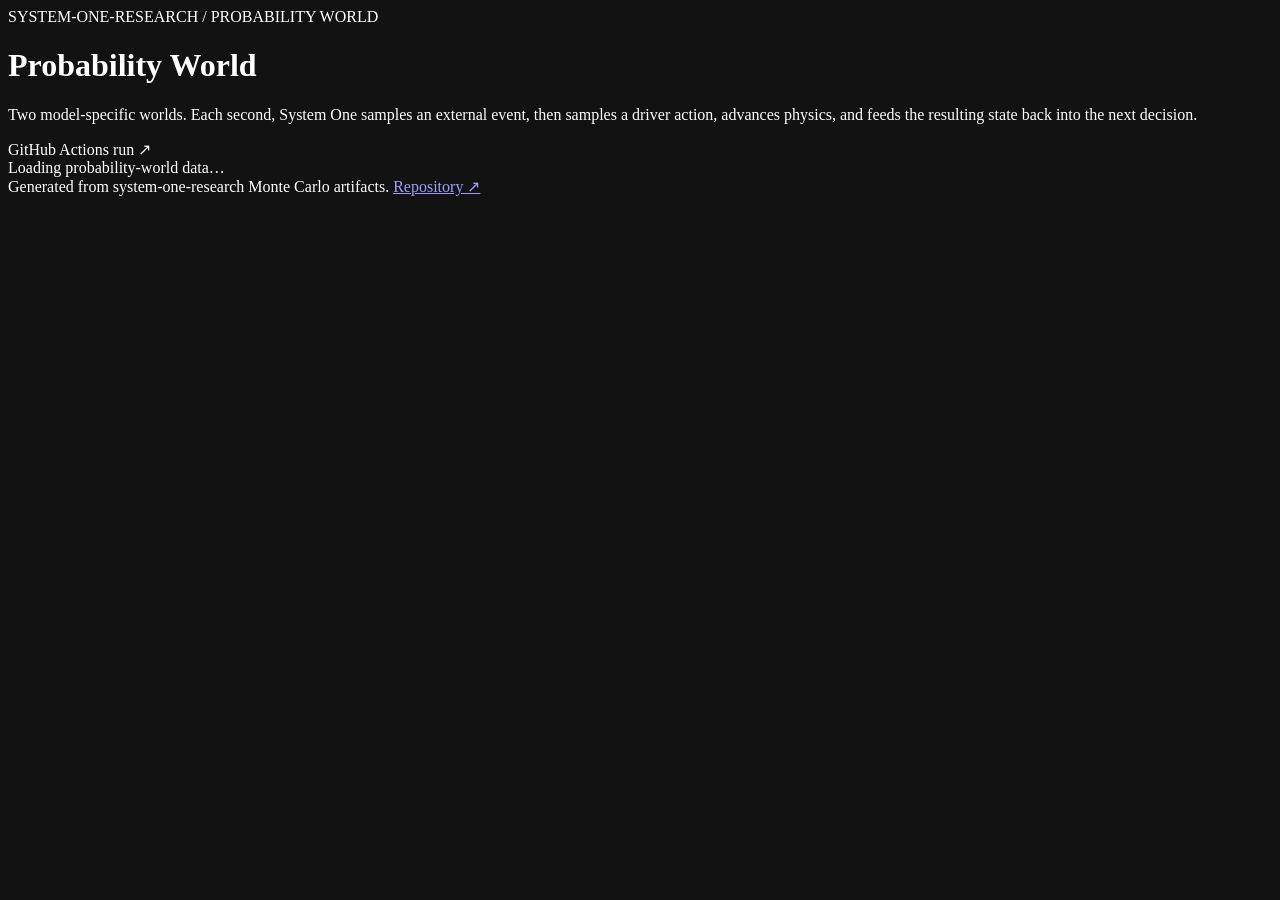
==== site/index.html @ 891735e2 "pages: add probability-world replay shell" ====
<!doctype html>
<html lang="en">
<head>
  <meta charset="utf-8" />
  <meta name="viewport" content="width=device-width,initial-scale=1" />
  <meta name="color-scheme" content="dark" />
  <title>System One Probability World</title>
  <meta name="description" content="Animated replay of model-specific probabilistic worlds generated by System One decision models." />
  <link rel="stylesheet" href="./styles.css" />
</head>
<body>
  <div class="page-shell">
    <header class="hero">
      <div>
        <div class="eyebrow">SYSTEM-ONE-RESEARCH / PROBABILITY WORLD</div>
        <h1>Probability World</h1>
        <p class="hero-copy">Two model-specific worlds. Each second, System One samples an external event, then samples a driver action, advances physics, and feeds the resulting state back into the next decision.</p>
      </div>
      <a id="run-link" class="button secondary" target="_blank" rel="noreferrer">GitHub Actions run ↗</a>
    </header>

    <section id="loading" class="loading-card">Loading probability-world data…</section>

    <main id="app" hidden>
      <section class="control-panel panel">
        <div class="control-group world-control">
          <label for="world-select">Worldline</label>
          <select id="world-select"></select>
          <button id="random-world" class="icon-button">Shuffle</button>
        </div>
        <div class="playback-group">
          <button id="prev-step" class="icon-button" aria-label="Previous step">←</button>
          <button id="play-toggle" class="button primary">Play</button>
          <button id="next-step" class="icon-button" aria-label="Next step">→</button>
          <label class="speed-select">Speed
            <select id="speed-select">
              <option value="1400">0.5×</option>
              <option value="800" selected>1×</option>
              <option value="420">2×</option>
              <option value="220">4×</option>
            </select>
          </label>
        </div>
        <div class="step-control">
          <div class="step-label">Step <strong id="step-number">0</strong> / <span id="step-max">15</span></div>
          <input id="step-range" type="range" min="0" max="15" value="0" step="1" />
        </div>
      </section>

      <section class="overview-grid" id="overview-grid"></section>

      <section class="world-tags panel">
        <div><span class="muted">Representative pair:</span> <strong id="world-id-label">#0</strong></div>
        <div id="world-tags" class="tags"></div>
        <div class="muted small" id="embed-note"></div>
      </section>

      <section class="compare-grid">
        <article class="model-card jev">
          <div class="model-header">
            <div>
              <div class="model-kicker">JEV WORLD</div>
              <h2>Jev</h2>
              <div class="model-id" id="jev-model-id"></div>
            </div>
            <div class="state-badges" id="jev-risk-badges"></div>
          </div>
          <div class="road-scene" id="jev-road">
            <div class="road-sky"></div><div class="lane lane-a"></div><div class="lane lane-b"></div>
            <div class="car ego"><span>EGO</span></div>
            <div class="car lead" id="jev-lead"><span>LEAD</span></div>
            <div class="clear-road" id="jev-clear">CLEAR ROAD</div>
            <div class="road-metrics">
              <div><span>speed</span><strong id="jev-speed">–</strong></div>
              <div><span>gap</span><strong id="jev-gap">–</strong></div>
            </div>
          </div>
          <div class="decision-strip">
            <div><span class="decision-label">sampled event</span><strong id="jev-event" class="sample-value"></strong></div>
            <div><span class="decision-label">sampled action</span><strong id="jev-action" class="sample-value"></strong></div>
          </div>
          <section class="probability-panel">
            <div class="panel-title-row"><h3>External event distribution</h3><span id="jev-event-draw" class="draw"></span></div>
            <div id="jev-event-bars" class="prob-bars"></div>
          </section>
          <section class="probability-panel">
            <div class="panel-title-row"><h3>Driver action distribution</h3><span id="jev-action-draw" class="draw"></span></div>
            <div id="jev-action-bars" class="prob-bars"></div>
          </section>
        </article>

        <article class="model-card dash">
          <div class="model-header">
            <div>
              <div class="model-kicker">DASHSCOPE WORLD</div>
              <h2>DashScope</h2>
              <div class="model-id" id="dash-model-id"></div>
            </div>
            <div class="state-badges" id="dash-risk-badges"></div>
          </div>
          <div class="road-scene" id="dash-road">
            <div class="road-sky"></div><div class="lane lane-a"></div><div class="lane lane-b"></div>
            <div class="car ego"><span>EGO</span></div>
            <div class="car lead" id="dash-lead"><span>LEAD</span></div>
            <div class="clear-road" id="dash-clear">CLEAR ROAD</div>
            <div class="road-metrics">
              <div><span>speed</span><strong id="dash-speed">–</strong></div>
              <div><span>gap</span><strong id="dash-gap">–</strong></div>
            </div>
          </div>
          <div class="decision-strip">
            <div><span class="decision-label">sampled event</span><strong id="dash-event" class="sample-value"></strong></div>
            <div><span class="decision-label">sampled action</span><strong id="dash-action" class="sample-value"></strong></div>
          </div>
          <section class="probability-panel">
            <div class="panel-title-row"><h3>External event distribution</h3><span id="dash-event-draw" class="draw"></span></div>
            <div id="dash-event-bars" class="prob-bars"></div>
          </section>
          <section class="probability-panel">
            <div class="panel-title-row"><h3>Driver action distribution</h3><span id="dash-action-draw" class="draw"></span></div>
            <div id="dash-action-bars" class="prob-bars"></div>
          </section>
        </article>
      </section>

      <section class="charts-grid">
        <article class="panel chart-card">
          <div class="panel-title-row">
            <div><div class="eyebrow">SELECTED WORLDLINE</div><h3>Speed trajectory</h3></div>
            <div class="legend"><span class="dot jev-dot"></span>Jev <span class="dot dash-dot"></span>DashScope</div>
          </div>
          <svg id="speed-chart" class="line-chart" viewBox="0 0 760 240"></svg>
        </article>
        <article class="panel chart-card">
          <div class="panel-title-row">
            <div><div class="eyebrow">SELECTED WORLDLINE</div><h3>Front gap trajectory</h3></div>
            <div class="legend"><span class="risk-line"></span>7m near-miss threshold</div>
          </div>
          <svg id="gap-chart" class="line-chart" viewBox="0 0 760 240"></svg>
        </article>
      </section>

      <section class="panel timeline-panel">
        <div class="panel-title-row">
          <div><div class="eyebrow">CLICK TO SEEK</div><h3>Decision timeline</h3></div>
          <div id="divergence-now" class="divergence-chip"></div>
        </div>
        <div id="timeline" class="timeline"></div>
      </section>

      <section class="notes-grid">
        <article class="panel prose-card">
          <div class="eyebrow">WHAT YOU ARE WATCHING</div>
          <h3>A stochastic closed loop, not a scripted animation</h3>
          <p>The road event is sampled from <code>P(event | state)</code>. After the event mutates the world, the driver action is sampled from <code>P(action | updated state)</code>. Physics advances one second and the resulting state becomes the next input.</p>
        </article>
        <article class="panel prose-card">
          <div class="eyebrow">IMPORTANT LIMITATION</div>
          <h3>Semantic likelihood ≠ real-world base rate</h3>
          <p>These event probabilities are zero-shot model judgments. They demonstrate a learned probability field, but they are not calibrated to actual traffic statistics. Aggregate cards describe this toy probability world only.</p>
        </article>
      </section>
    </main>

    <footer>
      <span>Generated from system-one-research Monte Carlo artifacts.</span>
      <a href="https://github.com/BestNathan/system-one-research" target="_blank" rel="noreferrer">Repository ↗</a>
    </footer>
  </div>
  <script type="module" src="./app.js"></script>
</body>
</html>
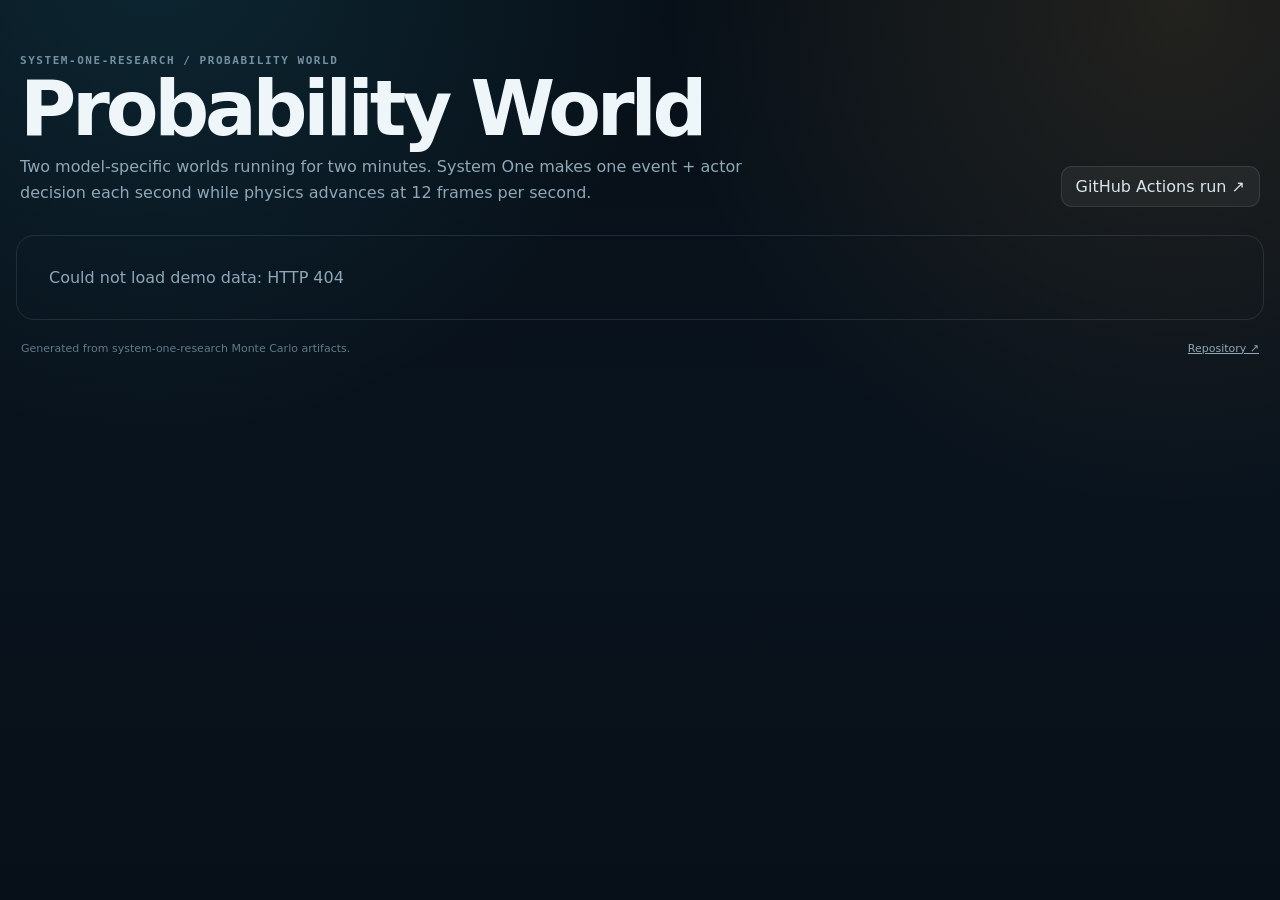
==== commit 5972114f: "pages: describe two-minute 12fps replay" ====
--- a/site/index.html
+++ b/site/index.html
@@ -14,7 +14,7 @@
       <div>
         <div class="eyebrow">SYSTEM-ONE-RESEARCH / PROBABILITY WORLD</div>
         <h1>Probability World</h1>
-        <p class="hero-copy">Two model-specific worlds. Each second, System One samples an external event, then samples a driver action, advances physics, and feeds the resulting state back into the next decision.</p>
+        <p class="hero-copy">Two model-specific worlds running for two minutes. System One makes one event + actor decision each second while physics advances at 12 frames per second.</p>
       </div>
       <a id="run-link" class="button secondary" target="_blank" rel="noreferrer">GitHub Actions run ↗</a>
     </header>
@@ -34,15 +34,15 @@
           <button id="next-step" class="icon-button" aria-label="Next step">→</button>
           <label class="speed-select">Speed
             <select id="speed-select">
-              <option value="1400">0.5×</option>
-              <option value="800" selected>1×</option>
-              <option value="420">2×</option>
-              <option value="220">4×</option>
+              <option value="167">0.5×</option>
+              <option value="83" selected>1×</option>
+              <option value="42">2×</option>
+              <option value="21">4×</option>
             </select>
           </label>
         </div>
         <div class="step-control">
-          <div class="step-label">Step <strong id="step-number">0</strong> / <span id="step-max">15</span></div>
+          <div class="step-label">Time <strong id="step-number">00:00.0</strong> · frame / <span id="step-max">1439</span></div>
           <input id="step-range" type="range" min="0" max="15" value="0" step="1" />
         </div>
       </section>
@@ -152,7 +152,7 @@
         <article class="panel prose-card">
           <div class="eyebrow">WHAT YOU ARE WATCHING</div>
           <h3>A stochastic closed loop, not a scripted animation</h3>
-          <p>The road event is sampled from <code>P(event | state)</code>. After the event mutates the world, the driver action is sampled from <code>P(action | updated state)</code>. Physics advances one second and the resulting state becomes the next input.</p>
+          <p>The road event is sampled from <code>P(event | state)</code>. After the event mutates the world, the driver action is sampled from <code>P(action | updated state)</code>. The chosen action is held for one decision second while physics integrates at 12 Hz; the resulting state becomes the next System One input.</p>
         </article>
         <article class="panel prose-card">
           <div class="eyebrow">IMPORTANT LIMITATION</div>
--- a/site/styles.css
+++ b/site/styles.css
@@ -0,0 +1,77 @@
+:root {
+  --bg:#071018;--panel:rgba(14,27,39,.86);--line:rgba(172,205,226,.13);
+  --text:#eef6fa;--muted:#8fa7b6;--jev:#36d5f5;--jev-soft:rgba(54,213,245,.16);
+  --dash:#ffb24a;--dash-soft:rgba(255,178,74,.16);--danger:#ff5e6c;--warn:#ffc857;
+  --safe:#72e2ad;--radius:18px;--shadow:0 24px 80px rgba(0,0,0,.28);
+  font-family:Inter,ui-sans-serif,system-ui,-apple-system,BlinkMacSystemFont,"Segoe UI",sans-serif
+}
+*{box-sizing:border-box}html{background:var(--bg)}body{margin:0;color:var(--text);min-height:100vh;background:
+radial-gradient(circle at 12% -10%,rgba(54,213,245,.12),transparent 33rem),
+radial-gradient(circle at 92% 0%,rgba(255,178,74,.11),transparent 32rem),
+linear-gradient(180deg,#071018 0%,#09131d 55%,#071018 100%)}
+a{color:inherit}button,select,input{font:inherit}button,select{color:var(--text)}
+.page-shell{width:min(1480px,calc(100% - 32px));margin:0 auto;padding:36px 0 52px}
+.hero{display:flex;justify-content:space-between;gap:24px;align-items:flex-end;padding:18px 4px 28px}
+.hero h1{margin:5px 0 8px;font-size:clamp(40px,6vw,78px);line-height:.96;letter-spacing:-.055em}
+.hero-copy{max-width:760px;color:var(--muted);font-size:16px;line-height:1.65;margin:0}
+.eyebrow{font:700 11px/1.2 ui-monospace,SFMono-Regular,Menlo,monospace;letter-spacing:.14em;color:#7391a3}
+.panel{background:linear-gradient(180deg,rgba(18,34,47,.9),rgba(12,24,35,.86));border:1px solid var(--line);border-radius:var(--radius);box-shadow:var(--shadow)}
+.loading-card{padding:32px;border:1px solid var(--line);border-radius:var(--radius);color:var(--muted)}
+.button,.icon-button{border:1px solid var(--line);border-radius:11px;cursor:pointer;transition:transform .16s ease,border-color .16s ease,background .16s ease}
+.button:hover,.icon-button:hover{transform:translateY(-1px);border-color:rgba(255,255,255,.22)}
+.button{padding:10px 14px;text-decoration:none;display:inline-flex;align-items:center;justify-content:center;gap:8px}
+.button.primary{color:#071018;background:#dff8ff;font-weight:800;min-width:78px}.button.secondary{background:rgba(255,255,255,.05);color:#d8e5ec}
+.icon-button{padding:9px 12px;background:rgba(255,255,255,.045)}
+.control-panel{display:grid;grid-template-columns:1.2fr auto 1.5fr;gap:20px;align-items:end;padding:16px 18px;position:sticky;top:12px;z-index:30;backdrop-filter:blur(20px)}
+.control-group,.step-control{display:grid;gap:7px}.control-group label,.step-label,.speed-select{color:var(--muted);font-size:12px}
+.world-control{grid-template-columns:auto 1fr auto;align-items:center}.world-control label{grid-column:1/-1}
+select{background:#0d1b26;border:1px solid var(--line);border-radius:10px;padding:9px 10px;outline:none}
+.playback-group{display:flex;gap:8px;align-items:center}.speed-select{display:flex;align-items:center;gap:7px;margin-left:4px}.speed-select select{padding:8px}
+input[type=range]{width:100%;accent-color:#dff8ff}
+.overview-grid{display:grid;grid-template-columns:repeat(4,1fr);gap:12px;margin:14px 0}
+.metric-card{padding:16px 17px;min-height:112px}.metric-card .metric-name{color:var(--muted);font-size:12px}
+.metric-values{display:grid;grid-template-columns:1fr 1fr;gap:12px;margin-top:12px}.metric-value strong{display:block;font-size:24px;letter-spacing:-.04em}
+.metric-value span{font-size:10px;letter-spacing:.08em;font-weight:800}.metric-value.jev span{color:var(--jev)}.metric-value.dash span{color:var(--dash)}
+.world-tags{display:flex;align-items:center;gap:14px;padding:11px 16px;margin-bottom:14px;flex-wrap:wrap}.tags{display:flex;gap:7px;flex-wrap:wrap}
+.tag{padding:5px 8px;border:1px solid var(--line);background:rgba(255,255,255,.035);border-radius:999px;color:#b5c9d5;font-size:11px}
+.muted{color:var(--muted)}.small{font-size:11px;margin-left:auto}.compare-grid{display:grid;grid-template-columns:1fr 1fr;gap:14px}
+.model-card{border:1px solid var(--line);border-radius:22px;background:rgba(11,22,32,.84);overflow:hidden;box-shadow:var(--shadow)}
+.model-card.jev{--accent:var(--jev);--accent-soft:var(--jev-soft)}.model-card.dash{--accent:var(--dash);--accent-soft:var(--dash-soft)}
+.model-header{padding:19px 20px 13px;display:flex;justify-content:space-between;gap:16px;align-items:flex-start}.model-header h2{margin:3px 0 0;font-size:28px;letter-spacing:-.035em}
+.model-kicker{font:800 10px ui-monospace,monospace;color:var(--accent);letter-spacing:.15em}.model-id{color:var(--muted);font:11px ui-monospace,monospace;margin-top:4px}
+.state-badges{display:flex;gap:6px;flex-wrap:wrap;justify-content:flex-end}.badge{border:1px solid var(--line);border-radius:999px;padding:5px 7px;font:800 9px ui-monospace,monospace;letter-spacing:.07em}
+.badge.danger{color:#ffd7da;border-color:rgba(255,94,108,.45);background:rgba(255,94,108,.12)}.badge.warn{color:#ffe2a5;border-color:rgba(255,200,87,.42);background:rgba(255,200,87,.1)}
+.badge.safe{color:#c9f8df;border-color:rgba(114,226,173,.32);background:rgba(114,226,173,.08)}
+.road-scene{position:relative;height:190px;overflow:hidden;background:linear-gradient(#172d3b 0 36%,#11171d 36% 100%);border-top:1px solid var(--line);border-bottom:1px solid var(--line)}
+.road-sky:before{content:"";position:absolute;left:0;right:0;top:34%;height:2px;background:linear-gradient(90deg,transparent,var(--accent),transparent);opacity:.28}
+.lane{position:absolute;left:0;right:0;height:2px;background-image:repeating-linear-gradient(90deg,rgba(255,255,255,.55) 0 28px,transparent 28px 56px);opacity:.5}
+.lane-a{top:59%}.lane-b{top:81%}.road-scene.playing .lane{animation:roadMove .8s linear infinite}@keyframes roadMove{to{background-position-x:-56px}}
+.car{position:absolute;width:74px;height:34px;top:62%;transform:translateY(-50%);border-radius:10px 14px 6px 6px;transition:left .48s cubic-bezier(.2,.8,.2,1),opacity .25s ease;display:grid;place-items:center;font:900 9px ui-monospace,monospace;letter-spacing:.08em;box-shadow:0 12px 25px rgba(0,0,0,.4)}
+.car:before,.car:after{content:"";position:absolute;bottom:-5px;width:13px;height:9px;border-radius:50%;background:#020609}.car:before{left:10px}.car:after{right:10px}
+.car.ego{left:14%;color:#061017;background:var(--accent)}.car.lead{color:#eaf4f8;background:#566b78;left:68%}
+.clear-road{position:absolute;right:7%;top:49%;padding:5px 8px;border-radius:999px;border:1px dashed rgba(255,255,255,.18);color:#718995;font:700 9px ui-monospace,monospace;opacity:0;transition:opacity .2s ease}
+.road-metrics{position:absolute;left:14px;top:12px;display:flex;gap:9px}.road-metrics div{padding:7px 9px;border:1px solid rgba(255,255,255,.1);background:rgba(1,8,12,.58);backdrop-filter:blur(8px);border-radius:9px}
+.road-metrics span{display:block;color:var(--muted);font:8px ui-monospace,monospace;text-transform:uppercase}.road-metrics strong{font:700 13px ui-monospace,monospace}
+.decision-strip{display:grid;grid-template-columns:1fr 1fr;border-bottom:1px solid var(--line)}.decision-strip>div{padding:13px 17px;min-width:0}.decision-strip>div+div{border-left:1px solid var(--line)}
+.decision-label{color:var(--muted);font-size:10px;display:block;margin-bottom:4px}.sample-value{color:var(--accent);font:800 13px ui-monospace,monospace;overflow-wrap:anywhere}
+.probability-panel{padding:15px 17px 17px}.probability-panel+.probability-panel{border-top:1px solid var(--line)}
+.panel-title-row{display:flex;justify-content:space-between;align-items:center;gap:14px}.panel-title-row h3{margin:2px 0 10px;font-size:14px;letter-spacing:-.01em}.draw{color:#718995;font:10px ui-monospace,monospace}
+.prob-bars{display:grid;gap:7px}.prob-row{display:grid;grid-template-columns:minmax(125px,1.25fr) 2fr 47px;gap:9px;align-items:center;font-size:11px}
+.prob-row .name{color:#a9bcc7;overflow:hidden;text-overflow:ellipsis;white-space:nowrap}.prob-row.sampled .name{color:var(--text);font-weight:800}
+.prob-track{height:8px;border-radius:999px;overflow:hidden;background:rgba(255,255,255,.065)}.prob-fill{height:100%;width:0;background:var(--accent);border-radius:inherit;transition:width .42s cubic-bezier(.2,.8,.2,1);opacity:.78}
+.prob-row.sampled .prob-fill{opacity:1;box-shadow:0 0 12px var(--accent-soft)}.prob-value{text-align:right;color:#a9bcc7;font:10px ui-monospace,monospace}
+.charts-grid{display:grid;grid-template-columns:1fr 1fr;gap:14px;margin-top:14px}.chart-card{padding:17px 18px 12px;min-width:0}
+.legend{display:flex;gap:8px;align-items:center;color:var(--muted);font-size:10px;white-space:nowrap}.dot{width:8px;height:8px;border-radius:50%;display:inline-block}.jev-dot{background:var(--jev)}.dash-dot{background:var(--dash)}
+.risk-line{width:16px;border-top:1px dashed var(--danger);display:inline-block}.line-chart{width:100%;height:220px;overflow:visible}.chart-grid-line{stroke:rgba(255,255,255,.075);stroke-width:1}
+.chart-axis-label{fill:#66808e;font:9px ui-monospace,monospace}.chart-line{fill:none;stroke-width:3;stroke-linecap:round;stroke-linejoin:round}.chart-line.jev{stroke:var(--jev)}.chart-line.dash{stroke:var(--dash)}
+.chart-progress{stroke:rgba(255,255,255,.28);stroke-width:1;stroke-dasharray:3 4}.chart-risk{stroke:var(--danger);stroke-width:1;stroke-dasharray:5 5;opacity:.8}.chart-point{stroke:#071018;stroke-width:2}
+.timeline-panel{margin-top:14px;padding:17px 18px 18px}.divergence-chip{font:800 10px ui-monospace,monospace;color:#b7cbd7;padding:6px 9px;border-radius:999px;background:rgba(255,255,255,.045);border:1px solid var(--line)}
+.timeline{display:grid;grid-template-columns:repeat(16,minmax(34px,1fr));gap:5px;overflow-x:auto;padding-bottom:4px}.timeline-step{min-width:42px;border:1px solid var(--line);border-radius:10px;background:rgba(255,255,255,.025);padding:7px 5px;cursor:pointer;transition:border-color .18s ease,background .18s ease,transform .18s ease}
+.timeline-step:hover{transform:translateY(-1px)}.timeline-step.active{border-color:rgba(255,255,255,.38);background:rgba(255,255,255,.07)}.timeline-step .t{color:#6f8896;font:9px ui-monospace,monospace;margin-bottom:6px}
+.timeline-model{display:grid;gap:3px;margin-top:4px}.timeline-dot{width:100%;height:5px;border-radius:99px;opacity:.85}.timeline-dot.jev{background:var(--jev)}.timeline-dot.dash{background:var(--dash)}
+.timeline-code{font:700 8px ui-monospace,monospace;color:#9eb2bd;overflow:hidden;white-space:nowrap;text-overflow:ellipsis}
+.notes-grid{display:grid;grid-template-columns:1fr 1fr;gap:14px;margin-top:14px}.prose-card{padding:19px}.prose-card h3{margin:6px 0 9px;font-size:18px}.prose-card p{color:var(--muted);line-height:1.65;margin:0;font-size:13px}
+code{color:#d7edf7;background:rgba(255,255,255,.05);padding:2px 5px;border-radius:5px}
+footer{display:flex;justify-content:space-between;color:#627986;font-size:11px;padding:22px 5px 0}footer a{color:#8fa7b6}
+@media(max-width:980px){.control-panel{grid-template-columns:1fr 1fr}.step-control{grid-column:1/-1}.overview-grid{grid-template-columns:1fr 1fr}.compare-grid,.charts-grid{grid-template-columns:1fr}}
+@media(max-width:620px){.page-shell{width:min(100% - 18px,1480px);padding-top:18px}.hero{align-items:flex-start;flex-direction:column}.hero h1{font-size:46px}.control-panel{position:relative;top:auto;grid-template-columns:1fr}.step-control{grid-column:auto}.world-control{grid-template-columns:1fr auto}.world-control label{grid-column:1/-1}.world-control select{min-width:0}.playback-group{flex-wrap:wrap}.overview-grid,.notes-grid{grid-template-columns:1fr}.model-header{flex-direction:column}.state-badges{justify-content:flex-start}.prob-row{grid-template-columns:110px 1fr 42px}.small{margin-left:0;width:100%}.road-scene{height:175px}footer{flex-direction:column;gap:8px}}
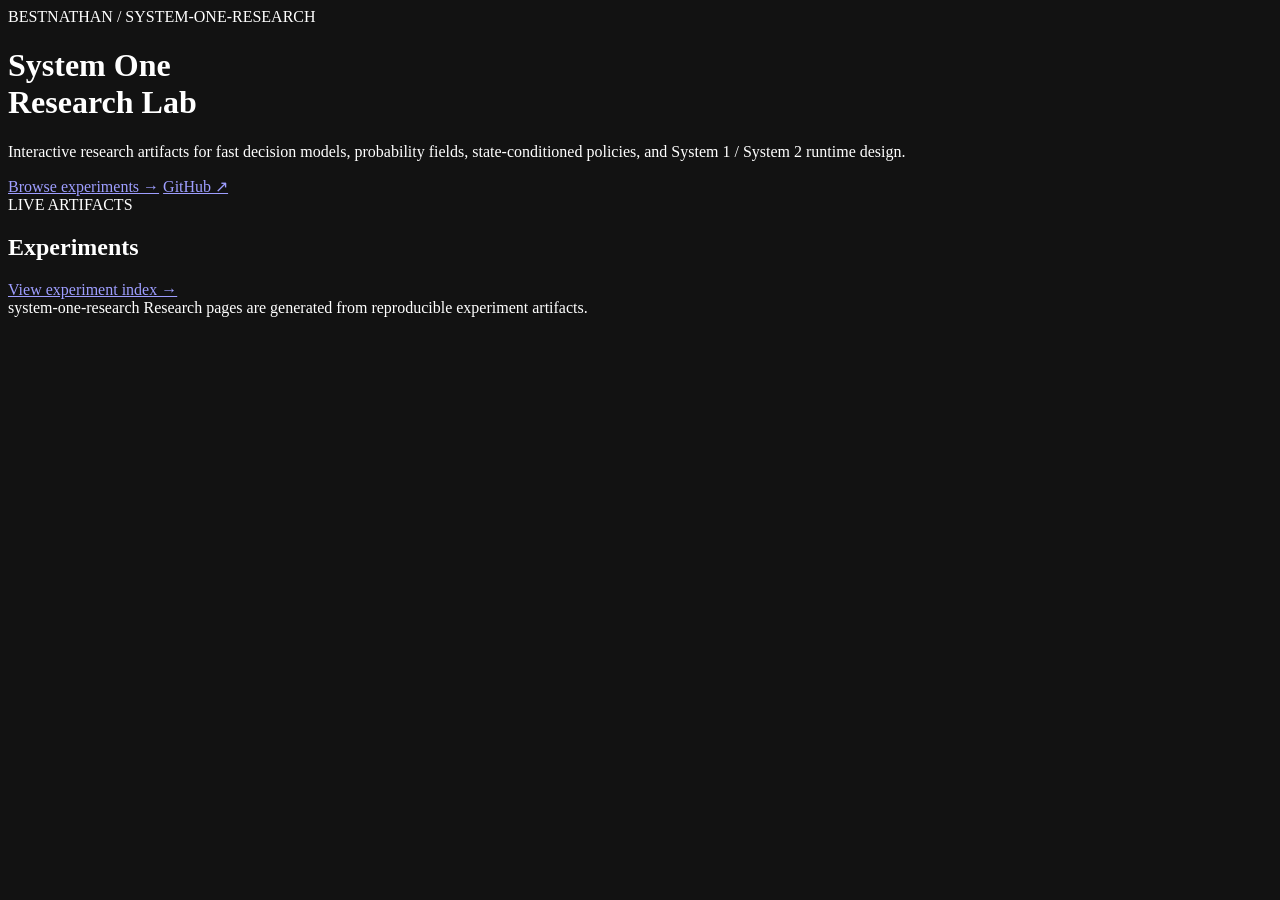
==== commit 1fb891a2: "pages: add project landing page" ====
--- a/site/index.html
+++ b/site/index.html
@@ -4,169 +4,42 @@
   <meta charset="utf-8" />
   <meta name="viewport" content="width=device-width,initial-scale=1" />
   <meta name="color-scheme" content="dark" />
-  <title>System One Probability World</title>
-  <meta name="description" content="Animated replay of model-specific probabilistic worlds generated by System One decision models." />
-  <link rel="stylesheet" href="./styles.css" />
+  <title>System One Research</title>
+  <meta name="description" content="Interactive experiments for System One decision models." />
+  <link rel="stylesheet" href="./catalog.css" />
 </head>
 <body>
-  <div class="page-shell">
-    <header class="hero">
-      <div>
-        <div class="eyebrow">SYSTEM-ONE-RESEARCH / PROBABILITY WORLD</div>
-        <h1>Probability World</h1>
-        <p class="hero-copy">Two model-specific worlds running for two minutes. System One makes one event + actor decision each second while physics advances at 12 frames per second.</p>
+  <main class="shell">
+    <header class="site-hero">
+      <div class="eyebrow">BESTNATHAN / SYSTEM-ONE-RESEARCH</div>
+      <h1>System One<br/>Research Lab</h1>
+      <p>Interactive research artifacts for fast decision models, probability fields, state-conditioned policies, and System 1 / System 2 runtime design.</p>
+      <div class="hero-actions">
+        <a class="button primary" href="./experiments/">Browse experiments →</a>
+        <a class="button" href="https://github.com/BestNathan/system-one-research" target="_blank" rel="noreferrer">GitHub ↗</a>
       </div>
-      <a id="run-link" class="button secondary" target="_blank" rel="noreferrer">GitHub Actions run ↗</a>
     </header>
 
-    <section id="loading" class="loading-card">Loading probability-world data…</section>
-
-    <main id="app" hidden>
-      <section class="control-panel panel">
-        <div class="control-group world-control">
-          <label for="world-select">Worldline</label>
-          <select id="world-select"></select>
-          <button id="random-world" class="icon-button">Shuffle</button>
+    <section class="section">
+      <div class="section-head">
+        <div>
+          <div class="eyebrow">LIVE ARTIFACTS</div>
+          <h2>Experiments</h2>
         </div>
-        <div class="playback-group">
-          <button id="prev-step" class="icon-button" aria-label="Previous step">←</button>
-          <button id="play-toggle" class="button primary">Play</button>
-          <button id="next-step" class="icon-button" aria-label="Next step">→</button>
-          <label class="speed-select">Speed
-            <select id="speed-select">
-              <option value="167">0.5×</option>
-              <option value="83" selected>1×</option>
-              <option value="42">2×</option>
-              <option value="21">4×</option>
-            </select>
-          </label>
-        </div>
-        <div class="step-control">
-          <div class="step-label">Time <strong id="step-number">00:00.0</strong> · frame / <span id="step-max">1439</span></div>
-          <input id="step-range" type="range" min="0" max="15" value="0" step="1" />
-        </div>
-      </section>
-
-      <section class="overview-grid" id="overview-grid"></section>
-
-      <section class="world-tags panel">
-        <div><span class="muted">Representative pair:</span> <strong id="world-id-label">#0</strong></div>
-        <div id="world-tags" class="tags"></div>
-        <div class="muted small" id="embed-note"></div>
-      </section>
-
-      <section class="compare-grid">
-        <article class="model-card jev">
-          <div class="model-header">
-            <div>
-              <div class="model-kicker">JEV WORLD</div>
-              <h2>Jev</h2>
-              <div class="model-id" id="jev-model-id"></div>
-            </div>
-            <div class="state-badges" id="jev-risk-badges"></div>
-          </div>
-          <div class="road-scene" id="jev-road">
-            <div class="road-sky"></div><div class="lane lane-a"></div><div class="lane lane-b"></div>
-            <div class="car ego"><span>EGO</span></div>
-            <div class="car lead" id="jev-lead"><span>LEAD</span></div>
-            <div class="clear-road" id="jev-clear">CLEAR ROAD</div>
-            <div class="road-metrics">
-              <div><span>speed</span><strong id="jev-speed">–</strong></div>
-              <div><span>gap</span><strong id="jev-gap">–</strong></div>
-            </div>
-          </div>
-          <div class="decision-strip">
-            <div><span class="decision-label">sampled event</span><strong id="jev-event" class="sample-value"></strong></div>
-            <div><span class="decision-label">sampled action</span><strong id="jev-action" class="sample-value"></strong></div>
-          </div>
-          <section class="probability-panel">
-            <div class="panel-title-row"><h3>External event distribution</h3><span id="jev-event-draw" class="draw"></span></div>
-            <div id="jev-event-bars" class="prob-bars"></div>
-          </section>
-          <section class="probability-panel">
-            <div class="panel-title-row"><h3>Driver action distribution</h3><span id="jev-action-draw" class="draw"></span></div>
-            <div id="jev-action-bars" class="prob-bars"></div>
-          </section>
-        </article>
-
-        <article class="model-card dash">
-          <div class="model-header">
-            <div>
-              <div class="model-kicker">DASHSCOPE WORLD</div>
-              <h2>DashScope</h2>
-              <div class="model-id" id="dash-model-id"></div>
-            </div>
-            <div class="state-badges" id="dash-risk-badges"></div>
-          </div>
-          <div class="road-scene" id="dash-road">
-            <div class="road-sky"></div><div class="lane lane-a"></div><div class="lane lane-b"></div>
-            <div class="car ego"><span>EGO</span></div>
-            <div class="car lead" id="dash-lead"><span>LEAD</span></div>
-            <div class="clear-road" id="dash-clear">CLEAR ROAD</div>
-            <div class="road-metrics">
-              <div><span>speed</span><strong id="dash-speed">–</strong></div>
-              <div><span>gap</span><strong id="dash-gap">–</strong></div>
-            </div>
-          </div>
-          <div class="decision-strip">
-            <div><span class="decision-label">sampled event</span><strong id="dash-event" class="sample-value"></strong></div>
-            <div><span class="decision-label">sampled action</span><strong id="dash-action" class="sample-value"></strong></div>
-          </div>
-          <section class="probability-panel">
-            <div class="panel-title-row"><h3>External event distribution</h3><span id="dash-event-draw" class="draw"></span></div>
-            <div id="dash-event-bars" class="prob-bars"></div>
-          </section>
-          <section class="probability-panel">
-            <div class="panel-title-row"><h3>Driver action distribution</h3><span id="dash-action-draw" class="draw"></span></div>
-            <div id="dash-action-bars" class="prob-bars"></div>
-          </section>
-        </article>
-      </section>
-
-      <section class="charts-grid">
-        <article class="panel chart-card">
-          <div class="panel-title-row">
-            <div><div class="eyebrow">SELECTED WORLDLINE</div><h3>Speed trajectory</h3></div>
-            <div class="legend"><span class="dot jev-dot"></span>Jev <span class="dot dash-dot"></span>DashScope</div>
-          </div>
-          <svg id="speed-chart" class="line-chart" viewBox="0 0 760 240"></svg>
-        </article>
-        <article class="panel chart-card">
-          <div class="panel-title-row">
-            <div><div class="eyebrow">SELECTED WORLDLINE</div><h3>Front gap trajectory</h3></div>
-            <div class="legend"><span class="risk-line"></span>7m near-miss threshold</div>
-          </div>
-          <svg id="gap-chart" class="line-chart" viewBox="0 0 760 240"></svg>
-        </article>
-      </section>
-
-      <section class="panel timeline-panel">
-        <div class="panel-title-row">
-          <div><div class="eyebrow">CLICK TO SEEK</div><h3>Decision timeline</h3></div>
-          <div id="divergence-now" class="divergence-chip"></div>
-        </div>
-        <div id="timeline" class="timeline"></div>
-      </section>
-
-      <section class="notes-grid">
-        <article class="panel prose-card">
-          <div class="eyebrow">WHAT YOU ARE WATCHING</div>
-          <h3>A stochastic closed loop, not a scripted animation</h3>
-          <p>The road event is sampled from <code>P(event | state)</code>. After the event mutates the world, the driver action is sampled from <code>P(action | updated state)</code>. The chosen action is held for one decision second while physics integrates at 12 Hz; the resulting state becomes the next System One input.</p>
-        </article>
-        <article class="panel prose-card">
-          <div class="eyebrow">IMPORTANT LIMITATION</div>
-          <h3>Semantic likelihood ≠ real-world base rate</h3>
-          <p>These event probabilities are zero-shot model judgments. They demonstrate a learned probability field, but they are not calibrated to actual traffic statistics. Aggregate cards describe this toy probability world only.</p>
-        </article>
-      </section>
-    </main>
+        <a href="./experiments/" class="text-link">View experiment index →</a>
+      </div>
+      <div id="experiment-grid" class="experiment-grid"></div>
+    </section>
 
     <footer>
-      <span>Generated from system-one-research Monte Carlo artifacts.</span>
-      <a href="https://github.com/BestNathan/system-one-research" target="_blank" rel="noreferrer">Repository ↗</a>
+      <span>system-one-research</span>
+      <span>Research pages are generated from reproducible experiment artifacts.</span>
     </footer>
-  </div>
-  <script type="module" src="./app.js"></script>
+  </main>
+  <script>
+    document.body.dataset.manifest = "./experiments/manifest.json";
+    document.body.dataset.routePrefix = "./experiments/";
+  </script>
+  <script type="module" src="./catalog.js"></script>
 </body>
 </html>
